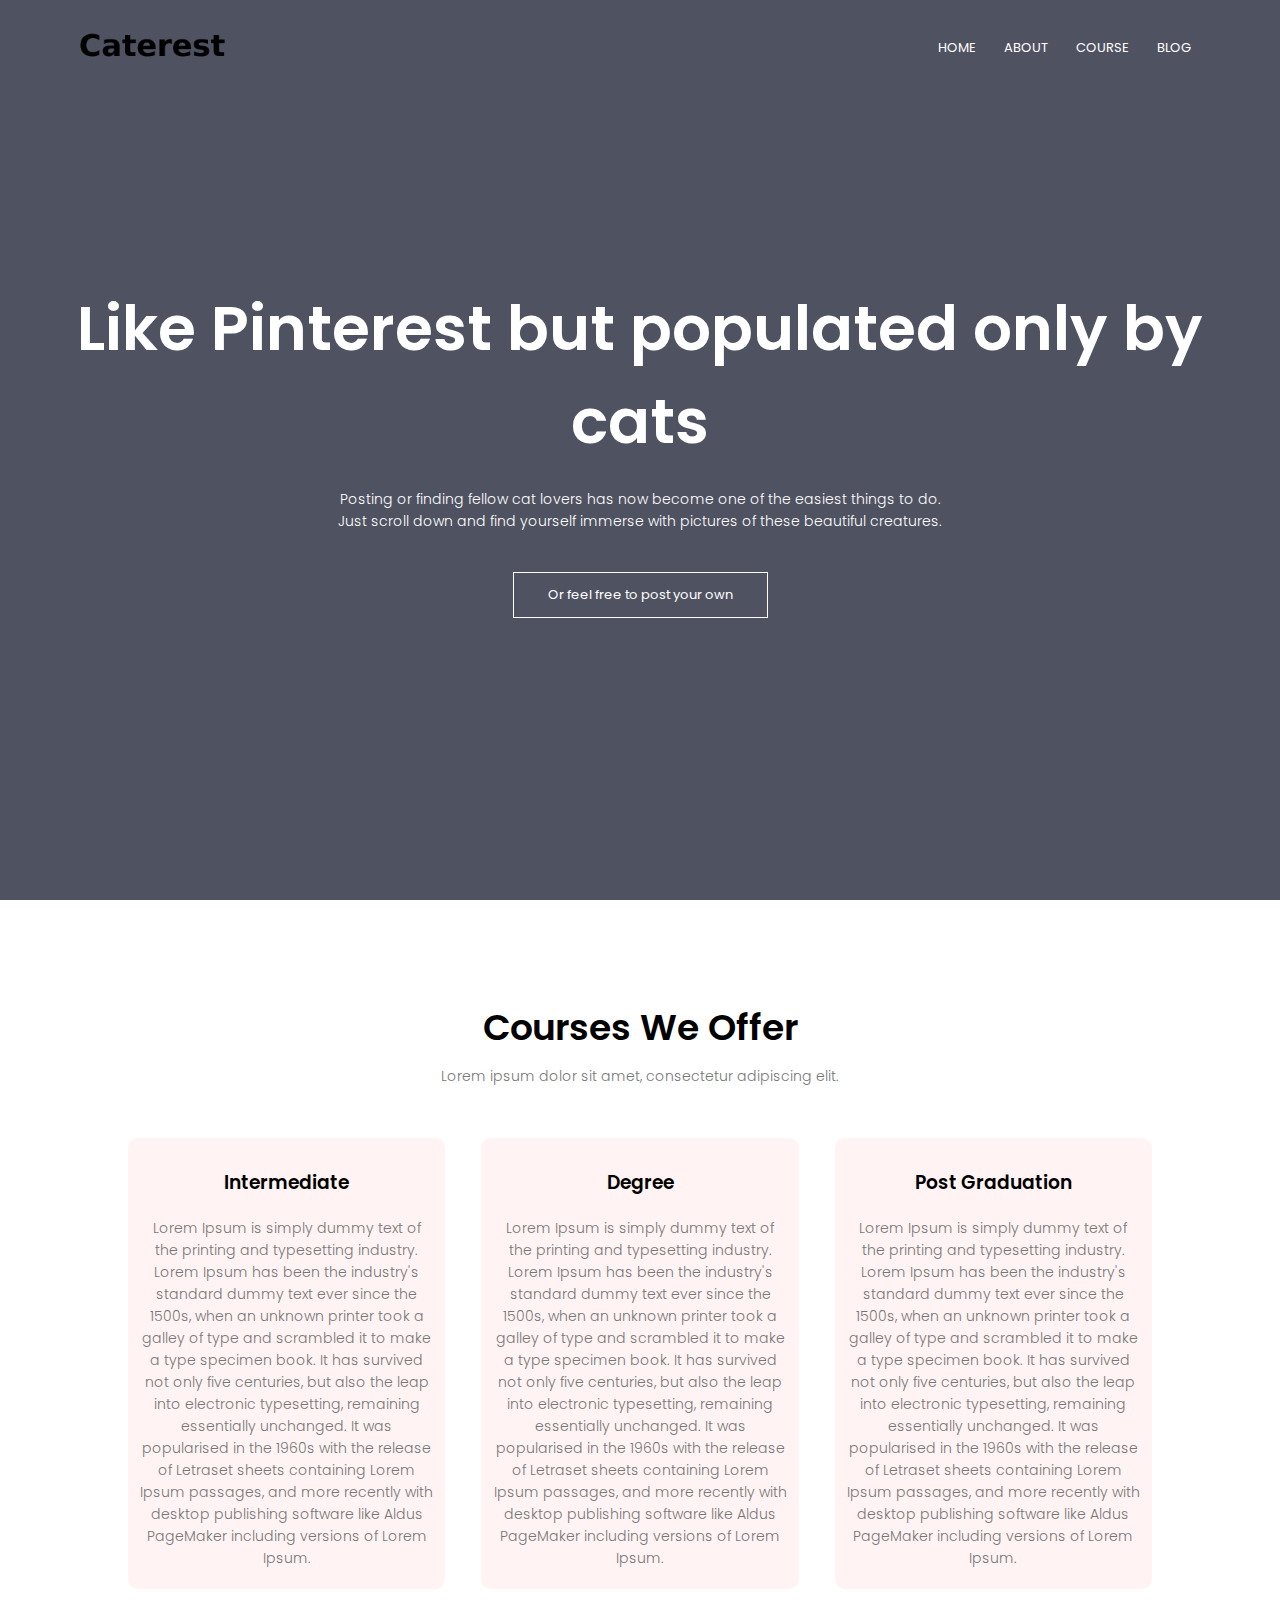
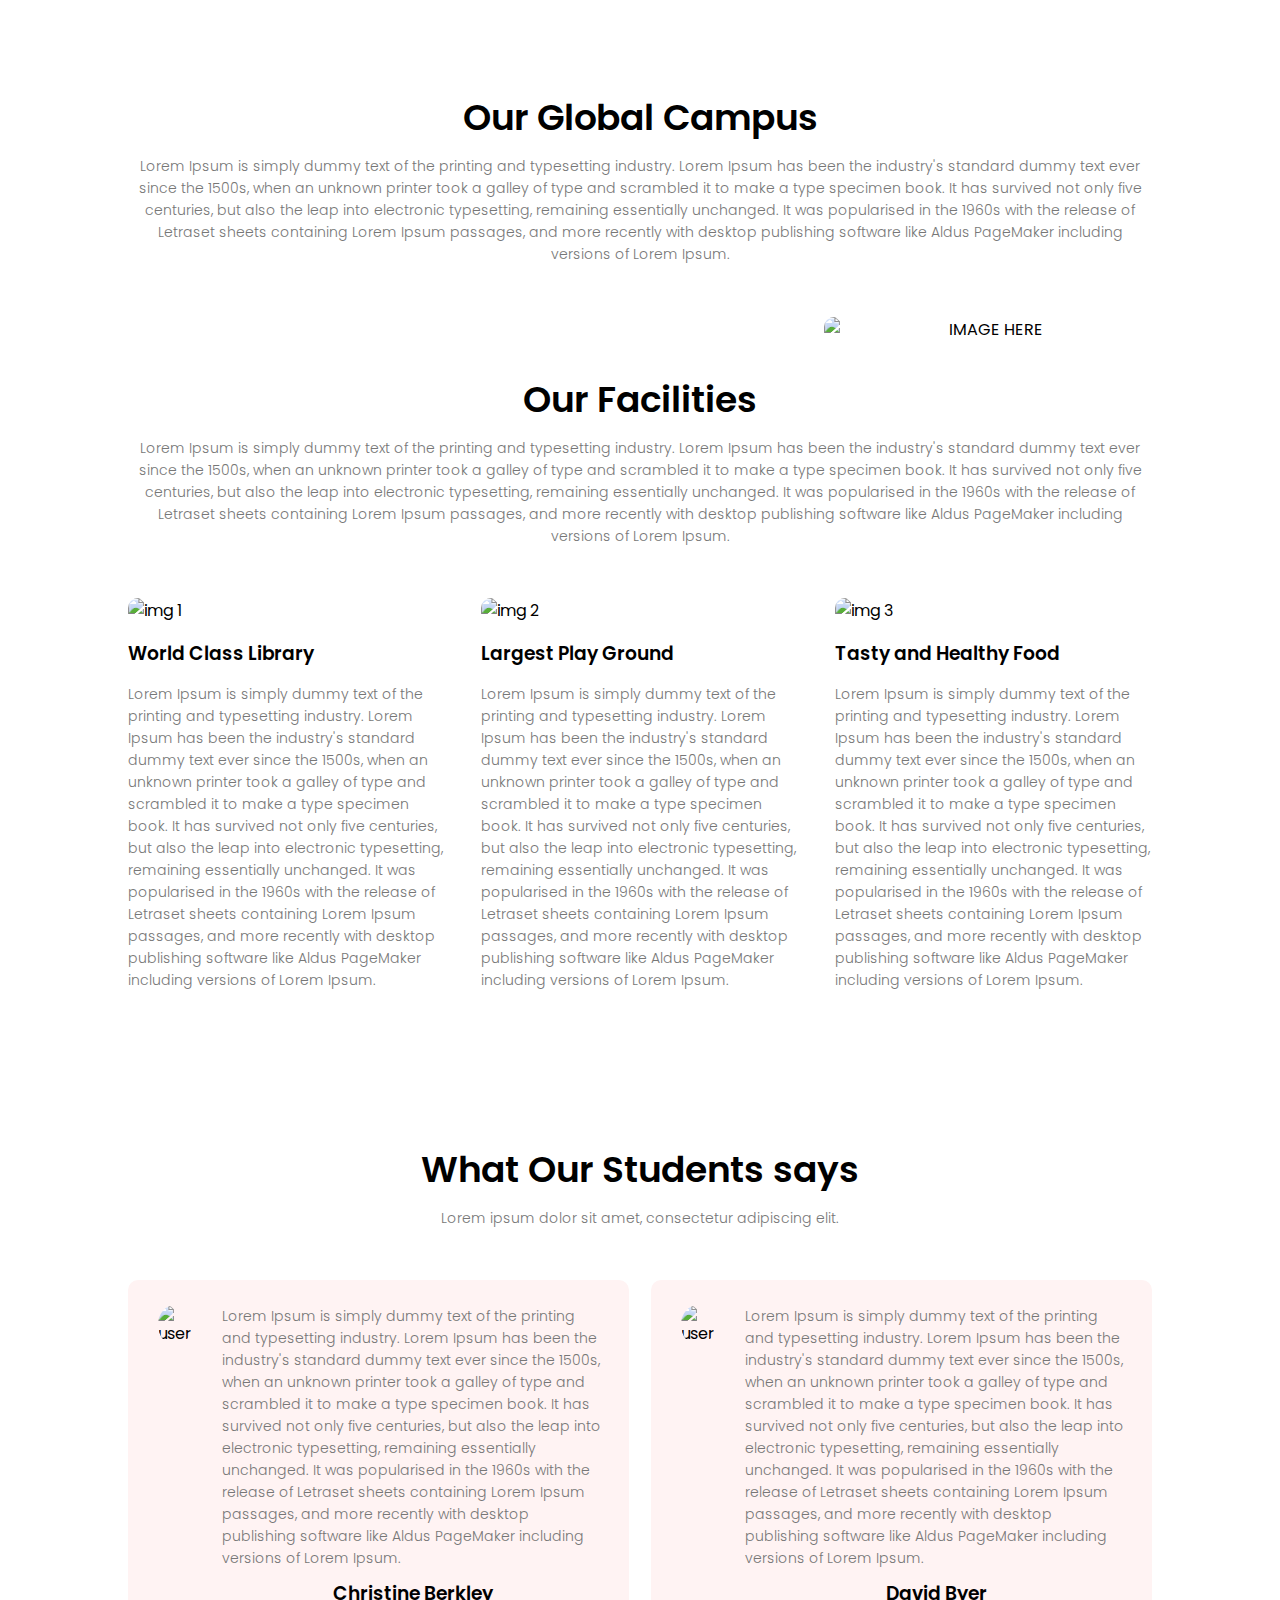
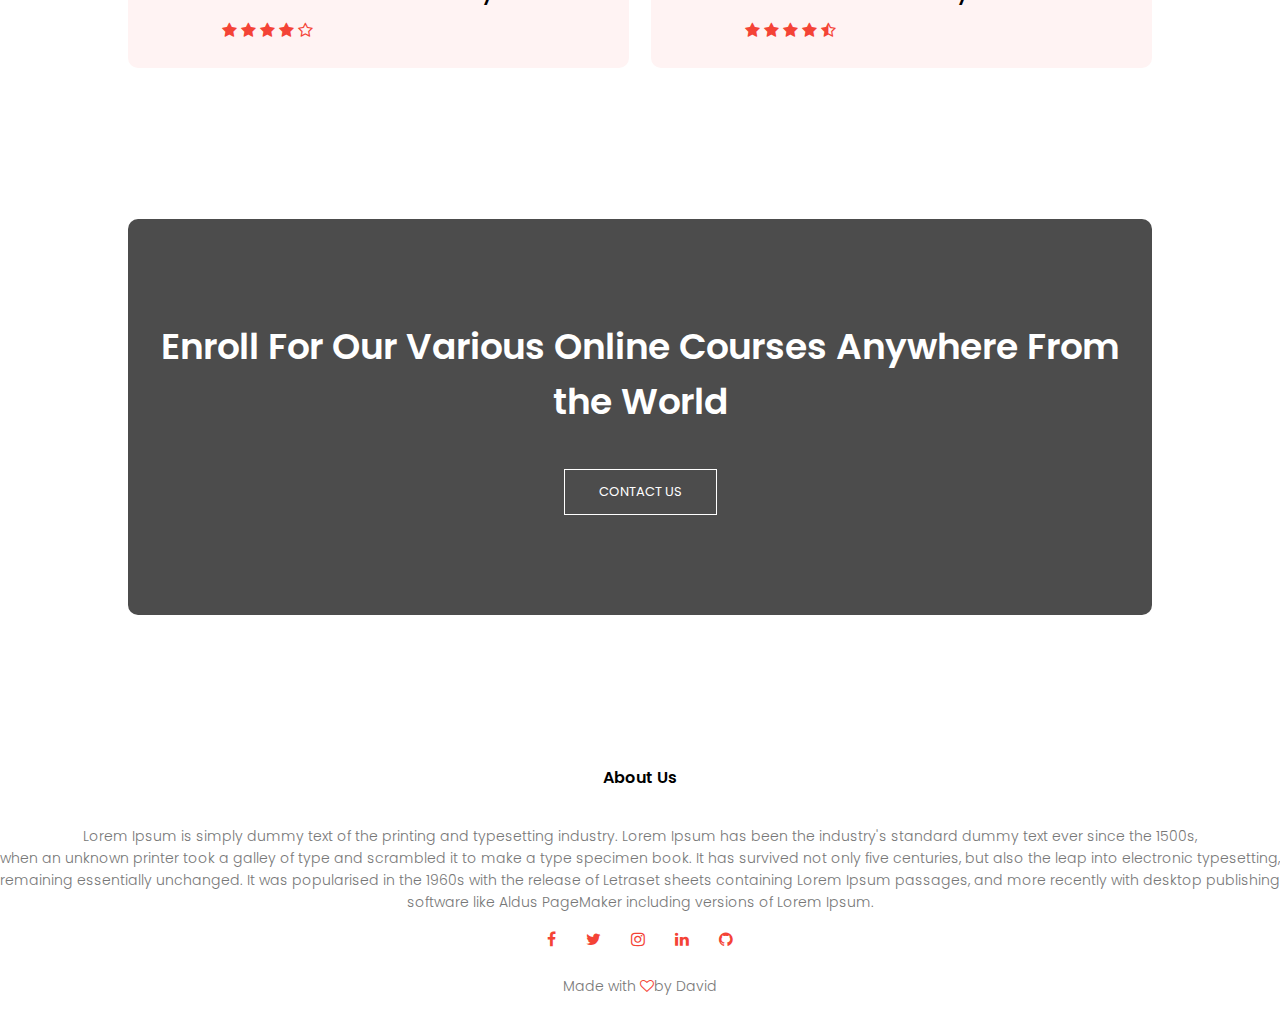
==== src/main/resources/templates/index.html @ 1c037282 "Index templated started, controller to return user pictures implemented." ====
<!DOCTYPE html>
<html lang="en">
<head>
    <meta name="viewport" content="with=device-width, initial-scale=1.0">
    <title>Caterest</title>
    <link rel="stylesheet" href="../static/css/style.css">

    <link rel="preconnect" href="https://fonts.googleapis.com">
    <link rel="preconnect" href="https://fonts.gstatic.com" crossorigin>
    <link href="https://fonts.googleapis.com/css2?family=Poppins:wght@100;200;300;400;600;700&display=swap" rel="stylesheet">

    <link rel="stylesheet" href="https://stackpath.bootstrapcdn.com/font-awesome/4.7.0/css/font-awesome.min.css">
</head>
<body>
<section class="header">
    <nav>
        <a href="index.html"><img src="../static/images/logo.png" alt="Caterest"></a>
        <div class="nav-links" id="navLinks">
            <i class="fa fa-times" onclick="hideMenu()"></i>
            <ul>
                <li><a href="">HOME</a></li>
                <li><a href="">ABOUT</a></li>
                <li><a href="">COURSE</a></li>
                <li><a href="">BLOG</a></li>
            </ul>
        </div>
        <i class="fa fa-bars" onclick="showMenu()"></i>
    </nav>

    <div class="text-box">
        <h1>Like Pinterest but populated only by cats</h1>
        <p>Posting or finding fellow cat lovers has now become one of the
            easiest things to do. <br>Just scroll down and find yourself immerse with pictures
            of these beautiful creatures.</p>
        <a href="" class="hero-btn">Or feel free to post your own</a>
    </div>
</section>

<!----course---->

<section class="course">
    <h1>Courses We Offer</h1>
    <p>Lorem ipsum dolor sit amet, consectetur adipiscing elit.</p>

    <div class="row">
        <div class="course-col">
            <h3>Intermediate</h3>
            <p>Lorem Ipsum is simply dummy text of the printing and typesetting industry. Lorem Ipsum has been the industry's standard dummy text ever since the 1500s, when an unknown printer took a galley of type and scrambled it to make a type specimen book. It has survived not only five centuries, but also the leap into electronic typesetting, remaining essentially unchanged. It was popularised in the 1960s with the release of Letraset sheets containing Lorem Ipsum passages, and more recently with desktop publishing software like Aldus PageMaker including versions of Lorem Ipsum.</p>

        </div>

        <div class="course-col">
            <h3>Degree</h3>
            <p>Lorem Ipsum is simply dummy text of the printing and typesetting industry. Lorem Ipsum has been the industry's standard dummy text ever since the 1500s, when an unknown printer took a galley of type and scrambled it to make a type specimen book. It has survived not only five centuries, but also the leap into electronic typesetting, remaining essentially unchanged. It was popularised in the 1960s with the release of Letraset sheets containing Lorem Ipsum passages, and more recently with desktop publishing software like Aldus PageMaker including versions of Lorem Ipsum.</p>
        </div>

        <div class="course-col">
            <h3>Post Graduation</h3>
            <p>Lorem Ipsum is simply dummy text of the printing and typesetting industry. Lorem Ipsum has been the industry's standard dummy text ever since the 1500s, when an unknown printer took a galley of type and scrambled it to make a type specimen book. It has survived not only five centuries, but also the leap into electronic typesetting, remaining essentially unchanged. It was popularised in the 1960s with the release of Letraset sheets containing Lorem Ipsum passages, and more recently with desktop publishing software like Aldus PageMaker including versions of Lorem Ipsum.</p>
        </div>
    </div>
</section>

<section class="campus">
    <h1>Our Global Campus</h1>
    <p>Lorem Ipsum is simply dummy text of the printing and typesetting industry. Lorem Ipsum has been the industry's standard dummy text ever since the 1500s, when an unknown printer took a galley of type and scrambled it to make a type specimen book. It has survived not only five centuries, but also the leap into electronic typesetting, remaining essentially unchanged. It was popularised in the 1960s with the release of Letraset sheets containing Lorem Ipsum passages, and more recently with desktop publishing software like Aldus PageMaker including versions of Lorem Ipsum.</p>

    <div class="row">
        <div class="campus-col">
            <img src="/static/images/cute-cat.jpg" alt="">
            <div class="layer">
                <h3>IMAGE HERE 1</h3>
            </div>
        </div>
        <div class="campus-col">
            <img src="/static/images/wallpapersden.com_cat-lying-cool-cat_2560x1440.jpg" alt="">
            <div class="layer">
                <h3>IMAGE HERE 2</h3>
            </div>
        </div>
        <div class="campus-col">
            <img src="" alt="IMAGE HERE">
            <div class="layer">
                <h3>IMAGE HERE 3</h3>
            </div>
        </div>
    </div>

</section>

<!--Facilities-->

<section class="facilities">
    <h1>Our Facilities</h1>
    <p>Lorem Ipsum is simply dummy text of the printing and typesetting industry. Lorem Ipsum has been the industry's standard dummy text ever since the 1500s, when an unknown printer took a galley of type and scrambled it to make a type specimen book. It has survived not only five centuries, but also the leap into electronic typesetting, remaining essentially unchanged. It was popularised in the 1960s with the release of Letraset sheets containing Lorem Ipsum passages, and more recently with desktop publishing software like Aldus PageMaker including versions of Lorem Ipsum.</p>

    <div class="row">
        <div class="facilities-col">
            <img src="" alt="img 1">
            <h3>World Class Library</h3>
            <p>Lorem Ipsum is simply dummy text of the printing and typesetting industry. Lorem Ipsum has been the industry's standard dummy text ever since the 1500s, when an unknown printer took a galley of type and scrambled it to make a type specimen book. It has survived not only five centuries, but also the leap into electronic typesetting, remaining essentially unchanged. It was popularised in the 1960s with the release of Letraset sheets containing Lorem Ipsum passages, and more recently with desktop publishing software like Aldus PageMaker including versions of Lorem Ipsum.</p>
        </div>

        <div class="facilities-col">
            <img src="" alt="img 2">
            <h3>Largest Play Ground</h3>
            <p>Lorem Ipsum is simply dummy text of the printing and typesetting industry. Lorem Ipsum has been the industry's standard dummy text ever since the 1500s, when an unknown printer took a galley of type and scrambled it to make a type specimen book. It has survived not only five centuries, but also the leap into electronic typesetting, remaining essentially unchanged. It was popularised in the 1960s with the release of Letraset sheets containing Lorem Ipsum passages, and more recently with desktop publishing software like Aldus PageMaker including versions of Lorem Ipsum.</p>

        </div>

        <div class="facilities-col">
            <img src="" alt="img 3">
            <h3>Tasty and Healthy Food</h3>
            <p>Lorem Ipsum is simply dummy text of the printing and typesetting industry. Lorem Ipsum has been the industry's standard dummy text ever since the 1500s, when an unknown printer took a galley of type and scrambled it to make a type specimen book. It has survived not only five centuries, but also the leap into electronic typesetting, remaining essentially unchanged. It was popularised in the 1960s with the release of Letraset sheets containing Lorem Ipsum passages, and more recently with desktop publishing software like Aldus PageMaker including versions of Lorem Ipsum.</p>
        </div>

    </div>

</section>

<!--testimonials-->
<section class="testimonials">
    <h1>What Our Students says</h1>
    <p>Lorem ipsum dolor sit amet, consectetur adipiscing elit.</p>
    <div class="row">
        <div class="testimonial-col">
            <img src="/static/images/blog_clara_barton.jpg" alt="user 1">
            <div>
                <p>Lorem Ipsum is simply dummy text of the printing and typesetting industry. Lorem Ipsum has been the industry's standard dummy text ever since the 1500s, when an unknown printer took a galley of type and scrambled it to make a type specimen book. It has survived not only five centuries, but also the leap into electronic typesetting, remaining essentially unchanged. It was popularised in the 1960s with the release of Letraset sheets containing Lorem Ipsum passages, and more recently with desktop publishing software like Aldus PageMaker including versions of Lorem Ipsum.</p>
                <h3>Christine Berkley</h3>
                <i class="fa fa-star"></i>
                <i class="fa fa-star"></i>
                <i class="fa fa-star"></i>
                <i class="fa fa-star"></i>
                <i class="fa fa-star-o"></i>
            </div>
        </div>

        <div class="testimonial-col">
            <img src="/static/images/Albert_Einstein_Head.jpg" alt="user 2">
            <div>
                <p>Lorem Ipsum is simply dummy text of the printing and typesetting industry. Lorem Ipsum has been the industry's standard dummy text ever since the 1500s, when an unknown printer took a galley of type and scrambled it to make a type specimen book. It has survived not only five centuries, but also the leap into electronic typesetting, remaining essentially unchanged. It was popularised in the 1960s with the release of Letraset sheets containing Lorem Ipsum passages, and more recently with desktop publishing software like Aldus PageMaker including versions of Lorem Ipsum.</p>
                <h3>David Byer</h3>
                <i class="fa fa-star"></i>
                <i class="fa fa-star"></i>
                <i class="fa fa-star"></i>
                <i class="fa fa-star"></i>
                <i class="fa fa-star-half-o"></i>
            </div>
        </div>
    </div>
</section>

<!-- -&#45;&#45; Call To Action-->

<section class="cta">
    <h1>Enroll For Our Various Online Courses Anywhere From the World</h1>
    <a href="" class="hero-btn">CONTACT US</a>
</section>

<!--footer-->

<section class="footer">
    <h4>About Us</h4>
    <p>Lorem Ipsum is simply dummy text of the printing and typesetting industry. Lorem Ipsum has been the industry's standard dummy text ever since the 1500s,<br> when an unknown printer took a galley of type and scrambled it to make a type specimen book. It has survived not only five centuries, but also the leap into electronic typesetting, remaining essentially unchanged. It was popularised in the 1960s with the release of Letraset sheets containing Lorem Ipsum passages, and more recently with desktop publishing software like Aldus PageMaker including versions of Lorem Ipsum.</p>
    <div class="icons">
        <i class="fa fa-facebook"></i>
        <i class="fa fa-twitter"></i>
        <i class="fa fa-instagram"></i>
        <i class="fa fa-linkedin"></i>
        <i class="fa fa-github"></i>
    </div>
    <p>Made with <i class="fa fa-heart-o"></i>by David</p>


</section>

<!--JavaScrip for Toggle Menu-->
<script>

    let navLinks = document.getElementById("navLinks");

    function showMenu() {
        navLinks.style.right = "0";
    }

    function hideMenu() {
        navLinks.style.right = "-200px";
    }

</script>
</body>
</html>
---- src/main/resources/static/css/style.css ----
*{
    margin: 0;
    padding: 0;
    font-family: 'Poppins', sans-serif;
}

.header {
    min-height: 100vh;
    width: 100%;
    background-image: linear-gradient(rgba(4, 9, 30, 0.7), rgba(4, 9, 30, 0.7)), url(/static/images/hero-image.fill.size_1248x702.v1646058414.jpg);
    background-position: center;
    background-size: cover;
    position: relative;
    /*background-repeat: no-repeat;*/
}

nav {
    display: flex;
    padding: 2% 6%;
    justify-content: space-between;
}

nav img {
    width: 150px;
}

.nav-links {
    flex: 1;
    text-align: right;
}

.nav-links ul li {
    list-style: none;
    display: inline-block;
    padding: 8px 12px;
    position: relative;
}

.nav-links ul li a {
    color: #fff;
    text-decoration: none;
    font-size: 13px;
}

.nav-links ul li::after{
    content: '';
    width: 0%;
    height: 2px;
    background: #f44336;
    display: block;
    margin: auto;
    transition: 0.5s;
}

.nav-links ul li:hover::after{
    width: 100%;
}

.text-box {
    width: 90%;
    color: #fff;
    position: absolute;
    top: 50%;
    left: 50%;
    transform: translate(-50%, -50%);
    text-align: center;
}

.text-box h1 {
    font-size: 62px;
}
.text-box p {
    margin: 10px 0 40px;
    font-size: 14px;
    color: #fff;
}

.hero-btn {
    display: inline-block;
    text-decoration: none;
    color: #fff;
    border: 1px solid #fff;
    padding: 12px 34px;
    font-size: 13px;
    background: transparent;
    position: relative;
    cursor: pointer;
}

.hero-btn:hover {
    border: 1px solid #f44336;
    background: #f44336;
    transition: 1s;
}

nav .fa {
    display: none;
}

@media(max-width: 700px) {
    .text-box h1 {
        font-size: 20px;
    }

    .nav-links ul li {
        display: block;
    }

    .nav-links {
        position: absolute;
        background: #f44336;
        height: 100vh;
        width: 200px;
        top: 0;
        right: -200px;
        text-align: left;
        z-index: 2;
        transition: 1s;
    }

    nav .fa {
        display: block;
        color: #fff;
        margin: 10px;
        font-size: 22px;
        cursor: pointer;
    }

    .nav-links ul {
        padding: 30px;
    }
}
/*course*/

.course {
    width: 80%;
    margin: auto;
    text-align: center;
    padding-top: 100px;
}

h1 {
    font-size: 36px;
    font-weight: 600;
}

p {
    color: #777;
    font-size: 14px;
    font-weight: 300;
    line-height: 22px;
    padding-top: 10px;
}

.row {
    margin-top: 5%;
    display: flex;
    justify-content: space-between;
}

.course-col {
    flex-basis: 31%;
    background: #fff3f3;
    border-radius: 10px;
    margin-bottom: 5%;
    padding: 20px 12px;
    box-sizing: border-box;

}

h3 {
    text-align: center;
    font-weight: 600;
    margin: 10px 0;
}

.course-col:hover {
    box-shadow: 0 0 20px 0 rgba(0, 0, 0, 0.2);
    /*transition: 0.25s;*/
}

@media (max-width: 700px) {
    .row {
        flex-direction: column;
    }
}

.campus {
    width: 80%;
    margin: auto;
    text-align: center;
    padding-top: 50px;
}

.campus-col {
    flex-basis: 32%;
    border-radius: 10px;
    margin-bottom: 30px;
    position: relative;
    overflow: hidden;
}

.campus-col img {
    width: 100%;
    display: block;
}

.layer {
    background: transparent;
    height: 100%;
    width: 100%;
    position: absolute;
    top: 0;
    left: 0;
    transition: 0.5s;
}

.layer:hover {
    background: rgba(226, 0, 0, 0.7);
}

.layer h3 {
    width: 100%;
    font-weight: 500;
    color: #fff;
    font-size: 26px;
    bottom: 0;
    left: 50%;
    transform: translateX(-50%);
    position: absolute;
    opacity: 0;
    transition: 0.5s;
}

.layer:hover h3 {
    bottom: 49%;
    opacity: 1;
}

/*facilities*/

.facilities {
    width: 80%;
    margin: auto;
    text-align: center;
}

.facilities-col {
    flex-basis: 31%;
    border-radius: 10px;
    margin-bottom: 5%;
    text-align: left;
}

.facilities-col img {
    width: 100%;
    border-radius: 10px;
}

.facilities-col p {
    padding: 0;
}

.facilities-col h3 {
    margin-top: 16px;
    margin-bottom: 15px;
    text-align: left;
}

.testimonials {
    width: 80%;
    margin: auto;
    padding-top: 100px;
    text-align: center;
}

.testimonial-col {
    flex-basis: 44%;
    border-radius: 10px;
    margin-bottom: 5%;
    text-align: left;
    background: #fff3f3;
    padding: 25px;
    cursor: pointer;
    display: flex;
}

.testimonial-col img {
    height: 40px;
    margin-left: 5px;
    margin-right: 30px;
    border-radius: 50%;
}

.testimonial-col p {
    padding: 0;
}

.testimonial-col .fa {
    color: #f44336;
}

@media (max-width: 700px) {
    .testimonial-col img {
        margin-left: 0;
        margin-right: 15px;
    }
}
/*call to action*/

.cta {
    margin: 100px auto;
    width: 80%;
    background-image: linear-gradient(rgba(0, 0, 0, 0.7), rgba(0, 0, 0, 0.7)), url();
    background-position: center;
    background-size: cover;
    border-radius: 10px;
    text-align: center;
    padding: 100px 0;
}

.cta h1 {
    color: #fff;
    margin-bottom: 40px;
    padding: 0;
}

@media(max-width: 700px) {
    .cta h1 {
        font-size: 24px;
    }
}

/*footer*/

.footer {
    width: 100%;
    text-align: center;
    padding: 30px 0;
}

.footer h4 {
    margin-bottom: 25px;
    margin-top: 20px;
    font-weight: 600;
}

.icons .fa {
    color: #f44336;
    margin: 0 13px;
    cursor: pointer;
    padding: 18px 0;
}

.fa-heart-o {
    color: #f44336;
}
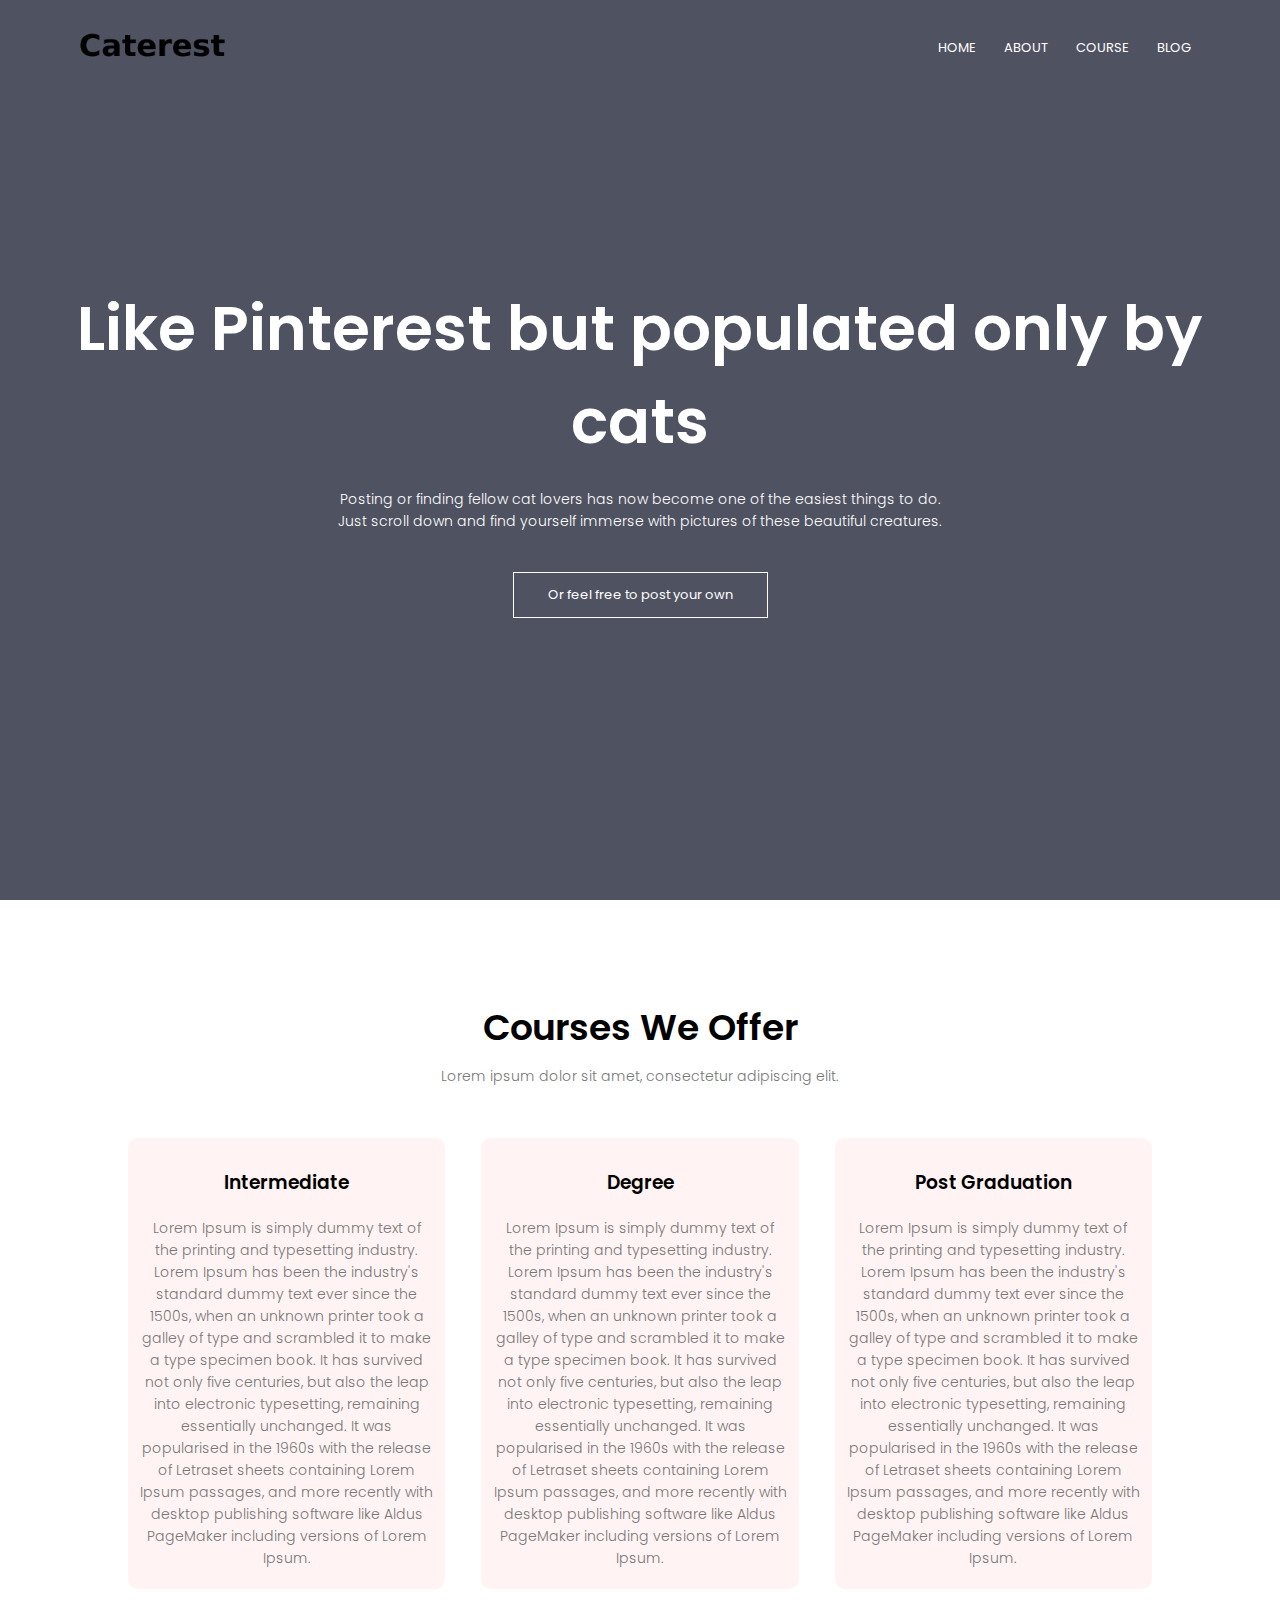
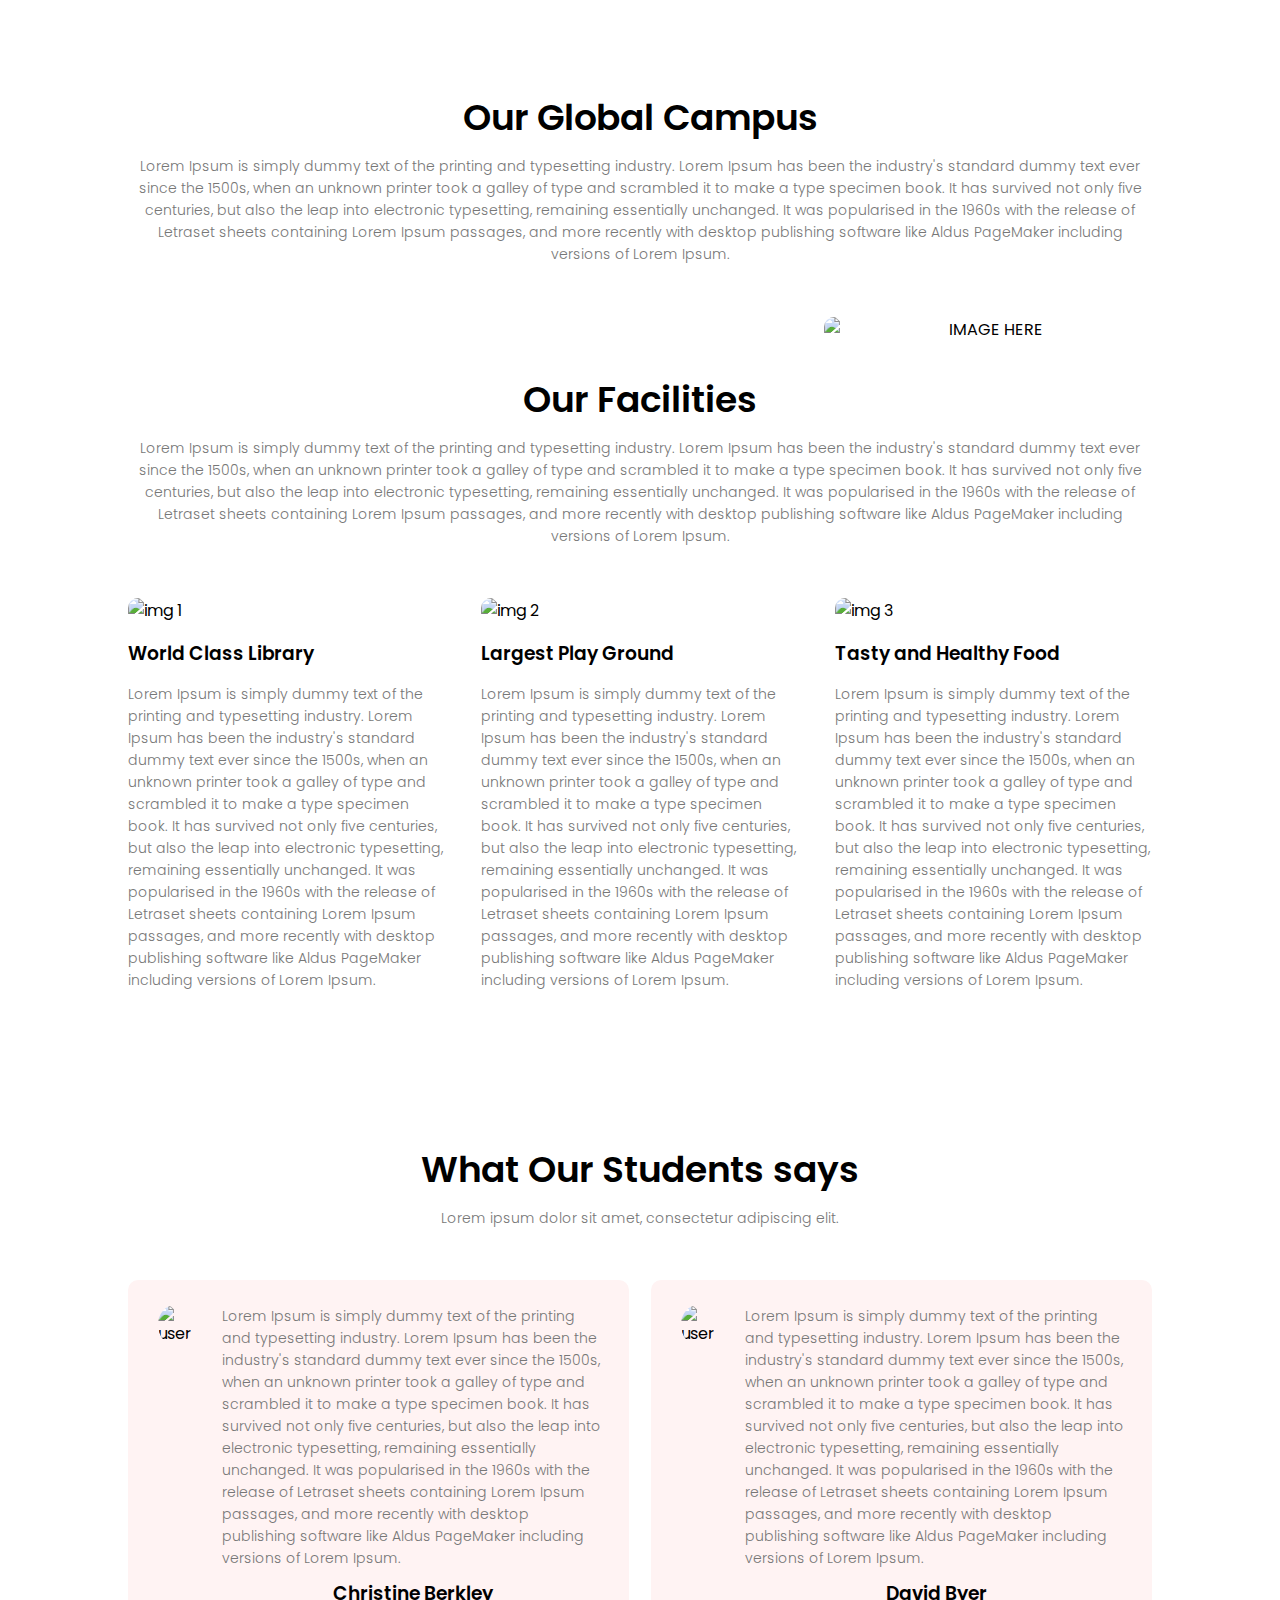
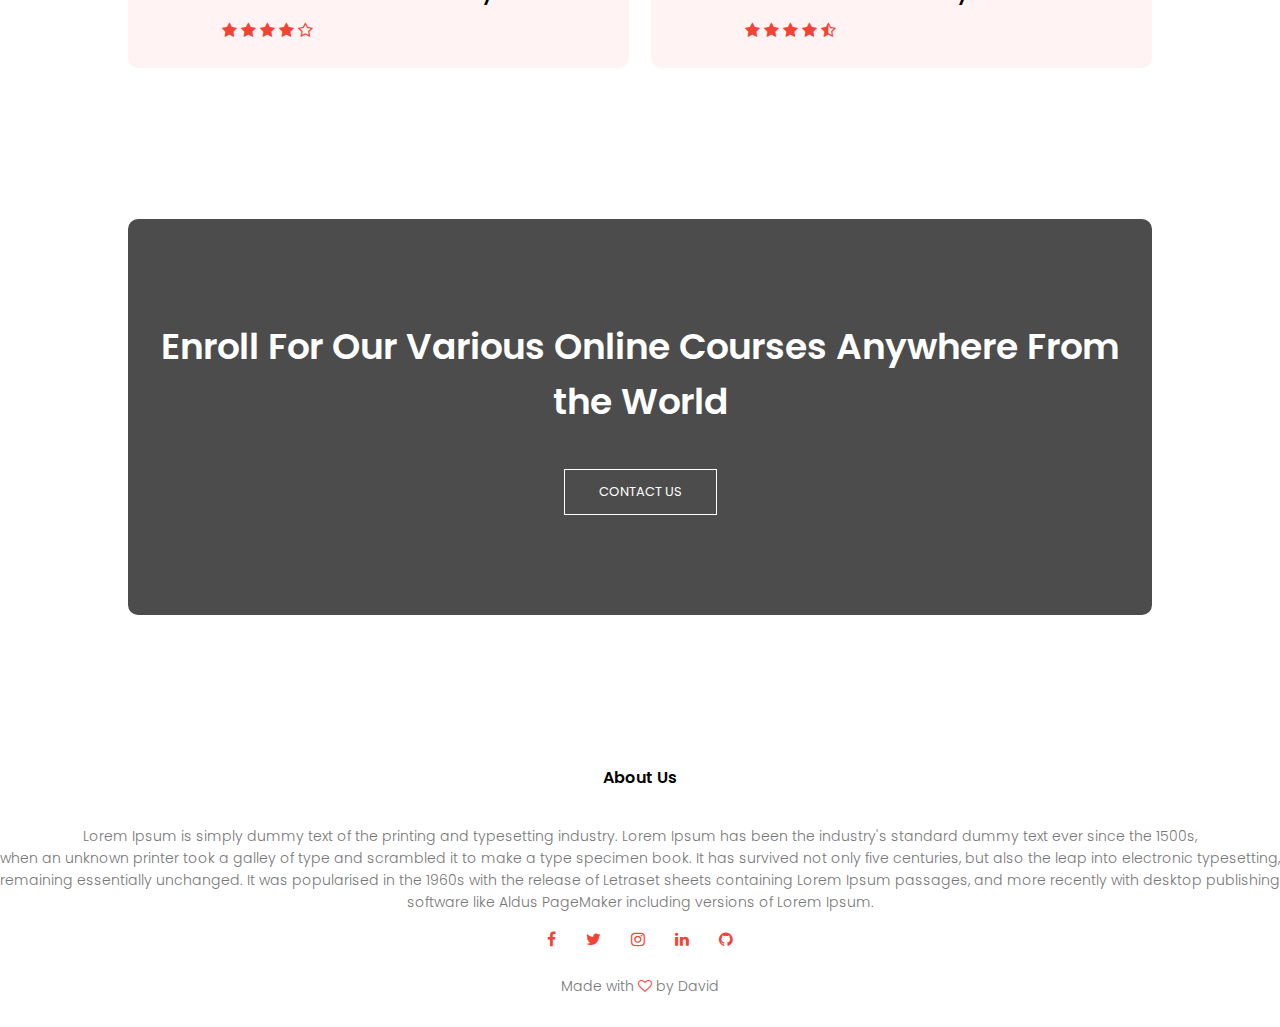
==== commit f1d4e7a7: "User bio field added, user html template improved." ====
--- a/src/main/resources/templates/index.html
+++ b/src/main/resources/templates/index.html
@@ -18,8 +18,8 @@
         <div class="nav-links" id="navLinks">
             <i class="fa fa-times" onclick="hideMenu()"></i>
             <ul>
-                <li><a href="">HOME</a></li>
-                <li><a href="">ABOUT</a></li>
+                <li><a href="index.html">HOME</a></li>
+                <li><a href="about.html">ABOUT</a></li>
                 <li><a href="">COURSE</a></li>
                 <li><a href="">BLOG</a></li>
             </ul>
@@ -170,24 +170,12 @@
         <i class="fa fa-linkedin"></i>
         <i class="fa fa-github"></i>
     </div>
-    <p>Made with <i class="fa fa-heart-o"></i>by David</p>
+    <p>Made with <i class="fa fa-heart-o"></i> by David</p>
 
 
 </section>
 
 <!--JavaScrip for Toggle Menu-->
-<script>
-
-    let navLinks = document.getElementById("navLinks");
-
-    function showMenu() {
-        navLinks.style.right = "0";
-    }
-
-    function hideMenu() {
-        navLinks.style.right = "-200px";
-    }
-
-</script>
+<script src="/static/scripts/script.js"></script>
 </body>
 </html>--- a/src/main/resources/static/css/style.css
+++ b/src/main/resources/static/css/style.css
@@ -42,15 +42,16 @@
     font-size: 13px;
 }
 
-.nav-links ul li::after{
-    content: '';
-    width: 0%;
-    height: 2px;
-    background: #f44336;
-    display: block;
-    margin: auto;
-    transition: 0.5s;
-}
+/*.nav-links ul li::after{*/
+/*    content: '';*/
+/*    width: 0;*/
+/*    height: 2px;*/
+/*    !*background: #f44336;*!*/
+/*    background: #000;*/
+/*    display: block;*/
+/*    margin: auto;*/
+/*    transition: 0.5s;*/
+/*}*/
 
 .nav-links ul li:hover::after{
     width: 100%;
@@ -126,6 +127,10 @@
         cursor: pointer;
     }
 
+    nav .fa-bars {
+        color: #000;
+    }
+
     .nav-links ul {
         padding: 30px;
     }
@@ -311,7 +316,7 @@
 .cta {
     margin: 100px auto;
     width: 80%;
-    background-image: linear-gradient(rgba(0, 0, 0, 0.7), rgba(0, 0, 0, 0.7)), url();
+    background-image: linear-gradient(rgba(0, 0, 0, 0.7), rgba(0, 0, 0, 0.7)), url(/static/images/wallpapersden.com_cat-lying-cool-cat_2560x1440.jpg);
     background-position: center;
     background-size: cover;
     border-radius: 10px;
@@ -354,4 +359,173 @@
 
 .fa-heart-o {
     color: #f44336;
+}
+
+/*------------------ about us page ---------------*/
+
+.sub-header {
+    height: 50vh;
+    width: 100%;
+    text-align: center;
+    color: #fff;
+}
+
+.sub-header h1 {
+    margin-top:  100px;
+}
+
+.about-us {
+    width: 80%;
+    margin: auto;
+    padding-top: 80px;
+    padding-bottom: 50px;
+}
+
+.about-col {
+    flex-basis: 48%;
+    padding: 30px 2px;
+}
+
+.about-col img {
+    width: 100%;
+}
+
+.about-col h1 {
+    padding-top: 0;
+}
+
+.about-col p {
+    padding: 15px 0 25px;
+}
+
+.red-btn {
+    border: 1px solid #f44336;
+    background: transparent;
+    color: #f44336;
+}
+
+.red-btn:hover {
+    color: #fff;
+}
+
+/*-------------------------------------------------*/
+
+.nav-bar {
+    background: #f44336;
+    height: 30px;
+}
+
+@media(max-width: 700px) {
+    .nav-bar {
+        background: transparent;
+    }
+}
+
+.nav-links ul li::after{
+    content: '';
+    width: 0;
+    height: 2px;
+    background: #000;
+    display: block;
+    margin: auto;
+    transition: 0.5s;
+}
+
+.header {
+    min-height: 100vh;
+    width: 100%;
+    position: relative;
+}
+
+/*profile*/
+
+.profile-header {
+    max-width: 1200px;
+    /*max-width: 46.875%;*/
+    margin: auto;
+    background: #fff;
+}
+
+.profile-gallery {
+    max-width: 1200px;
+    /*max-width: 46.875%;*/
+    margin: auto;
+    background: #fff;
+    overflow: auto;
+}
+
+.profile-picture {
+    margin: 5px;
+    /*border: 1px solid #ccc;*/
+    float: left;
+    width: 390px;
+    display: inline-block;
+}
+
+.profile-picture img {
+    width: 100%;
+    height: 267px;
+}
+
+@media(max-width: 700px) {
+
+    .profile-header {
+        max-width: 100%;
+        margin: auto;
+        background: #fff;
+    }
+
+    .profile-gallery {
+        max-width: 100%;
+        margin: auto;
+        background: #fff;
+    }
+
+    .profile-picture {
+        margin: 0 2px;
+        /*border: 1px solid #ccc;*/
+        /*float: left;*/
+        width: 116px;
+        display: inline-block;
+    }
+
+    .profile-picture img {
+        width: 100%;
+        height: 64px;
+    }
+
+}
+
+.nav-links {
+    flex: 1;
+    text-align: right;
+}
+
+.nav-links ul li {
+    list-style: none;
+    display: inline-block;
+    padding: 8px 12px;
+    position: relative;
+}
+
+
+.profile-header {
+    flex: 1;
+    text-align: center;
+}
+
+.profile-header #username {
+    font-weight: bold;
+}
+
+.profile-header #user-biography {
+    padding: 10px;
+}
+
+.profile-header img {
+    padding-top: 20px;
+    width: 250px;
+    height: 250px;
+    object-fit: cover;
+    border-radius: 50%;
 }